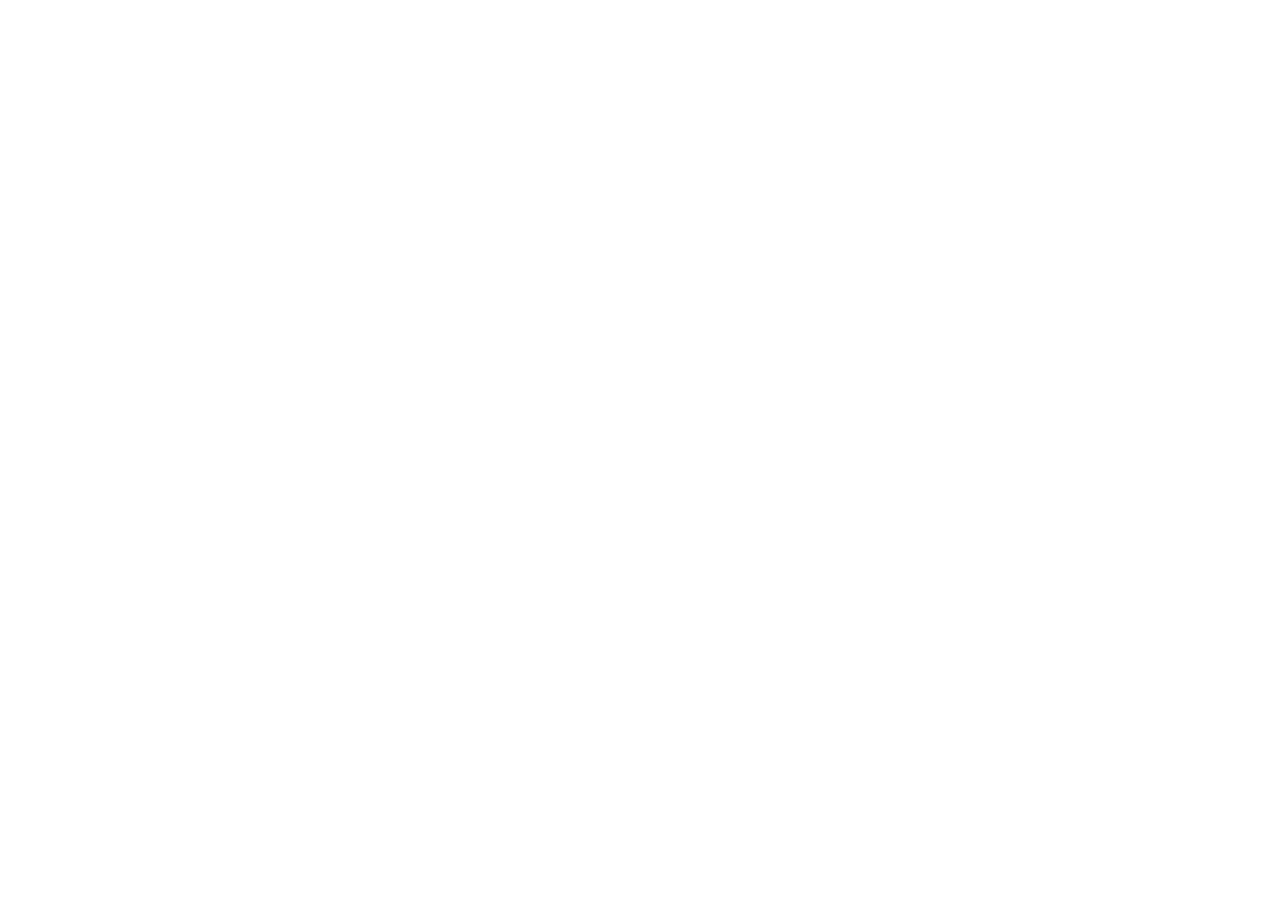
==== docs/index.html @ 90aa46c4 "update docs" ====
<!doctype html><html lang="es"><head><meta charset="utf-8"/><link rel="icon" href="/favicon.ico"/><meta name="viewport" content="width=device-width,initial-scale=1"/><title>React starter kit</title><script defer="defer" src="/static/js/main.75d89df9.js"></script><link href="/static/css/main.4840ba7c.css" rel="stylesheet"></head><body><noscript>You need to enable JavaScript to run this app.</noscript><div id="root"></div></body></html>
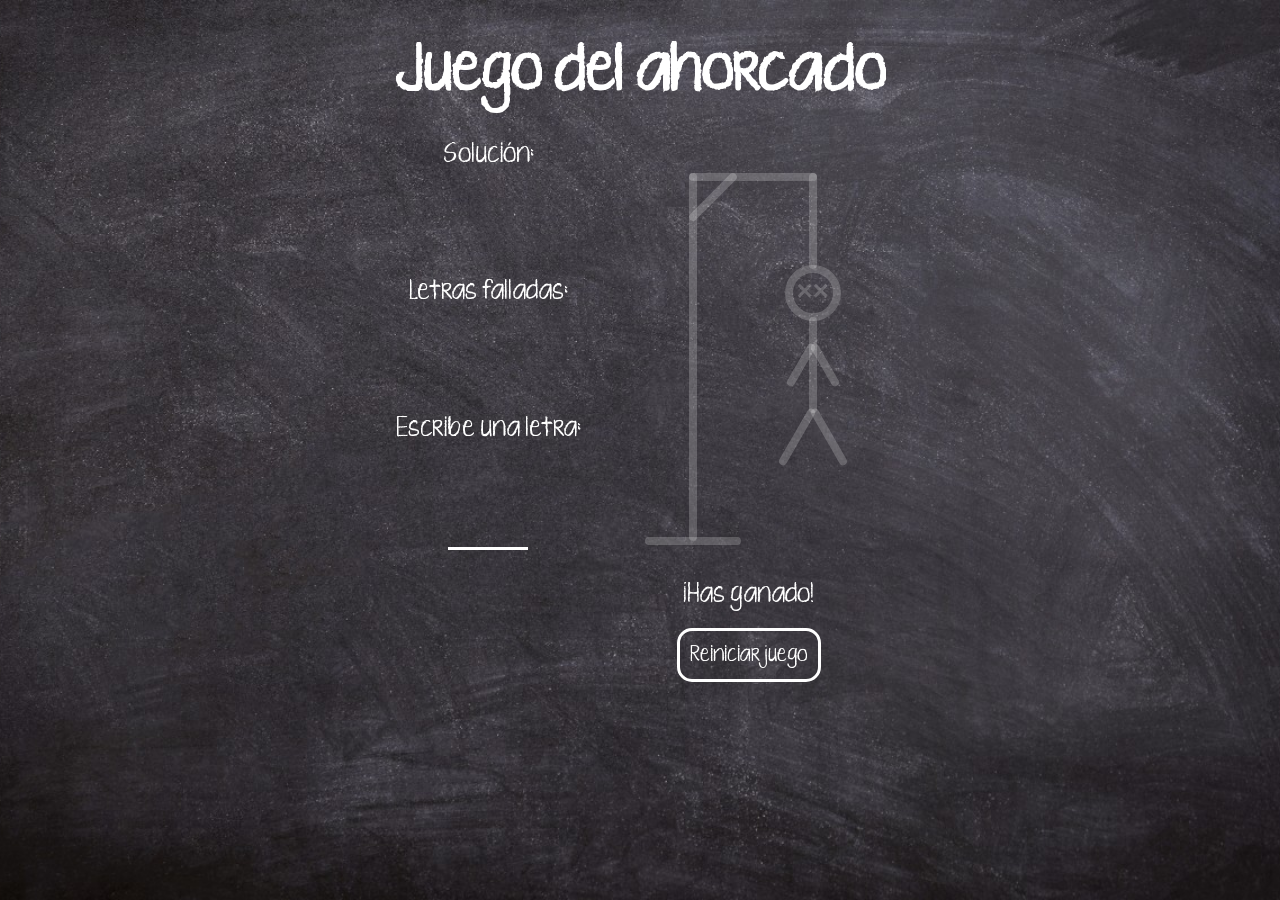
==== commit e6a7a570: "Publish in GitHub Pages" ====
--- a/docs/index.html
+++ b/docs/index.html
@@ -1 +1 @@
-<!doctype html><html lang="es"><head><meta charset="utf-8"/><link rel="icon" href="/favicon.ico"/><meta name="viewport" content="width=device-width,initial-scale=1"/><title>React starter kit</title><script defer="defer" src="/static/js/main.75d89df9.js"></script><link href="/static/css/main.4840ba7c.css" rel="stylesheet"></head><body><noscript>You need to enable JavaScript to run this app.</noscript><div id="root"></div></body></html>+<!doctype html><html lang="es"><head><meta charset="utf-8"/><link rel="icon" href="./favicon.ico"/><meta name="viewport" content="width=device-width,initial-scale=1"/><title>React starter kit</title><script defer="defer" src="./static/js/main.75d89df9.js"></script><link href="./static/css/main.5861dfe2.css" rel="stylesheet"></head><body><noscript>You need to enable JavaScript to run this app.</noscript><div id="root"></div></body></html>
--- a/docs/static/css/main.5861dfe2.css
+++ b/docs/static/css/main.5861dfe2.css
@@ -0,0 +1,2 @@
+@font-face{font-family:KgTenThousandReasons;src:url(../../static/media/KgTenThousandReasons-R1ll.152e903334ad9b5b7845.ttf) format("truetype")}*{box-sizing:border-box;color:#fff;font-family:KgTenThousandReasons,sans-serif;font-weight:400;margin:0;padding:0}.title{display:block;font-size:1.25rem;line-height:1;text-align:center}.page{background-image:url(../../static/media/blackboard.7288f09fd4ddef2eb676.jpg);background-position:50%;background-size:cover;min-height:100vh;padding:2rem;width:100%}.main{display:flex;justify-content:center}.dummy{height:25rem;margin-left:4rem;min-width:15rem;position:relative}.dummy .line{background-color:hsla(0,0%,100%,.2);border-radius:.25rem;height:.5rem;transition:background-color 1s ease}.dummy .head,.dummy .line{display:block;position:absolute}.dummy .head{border:.5rem solid hsla(0,0%,100%,.2);border-radius:50%;height:3.5rem;transition:border 1s ease;width:3.5rem}.dummy .eye{color:hsla(0,0%,100%,.2);font-size:1.75rem;font-weight:700;position:absolute;transition:color 1s ease}.dummy .eye:before{content:"×"}.dummy .error-1{bottom:0;left:0;width:6rem}.dummy .error-2{left:-8.5rem;top:13rem;-webkit-transform:rotate(90deg);transform:rotate(90deg);width:23rem}.dummy .error-3{left:2.75rem;top:1.75rem;width:8rem}.dummy .error-4{left:2.25rem;top:3rem;-webkit-transform:rotate(135deg);transform:rotate(135deg);width:4rem}.dummy .error-5{left:7.5rem;top:4.5rem;-webkit-transform:rotate(90deg);transform:rotate(90deg);width:6rem}.dummy .error-6{left:8.75rem;top:7.5rem}.dummy .error-7{left:7.5rem;top:13.5rem;-webkit-transform:rotate(90deg);transform:rotate(90deg);width:6rem}.dummy .error-8{left:9.75rem;top:13.5rem;-webkit-transform:rotate(60deg);transform:rotate(60deg);width:3rem}.dummy .error-9{left:8.25rem;top:13.5rem;-webkit-transform:rotate(120deg);transform:rotate(120deg);width:3rem}.dummy .error-10{left:9.5rem;top:18rem;-webkit-transform:rotate(60deg);transform:rotate(60deg);width:4rem}.dummy .error-11{left:7.5rem;top:18rem;-webkit-transform:rotate(120deg);transform:rotate(120deg);width:4rem}.dummy .error-12{left:9.5rem;top:7.5rem}.dummy .error-13{left:10.5rem;top:7.5rem}.dummy.error-1 .error-1.line{background-color:#fff}.dummy.error-1 .error-1.head{border-color:#fff}.dummy.error-1 .error-1.eye{color:#fff}.dummy.error-2 .error-1.line{background-color:#fff}.dummy.error-2 .error-1.head{border-color:#fff}.dummy.error-2 .error-1.eye{color:#fff}.dummy.error-2 .error-2.line{background-color:#fff}.dummy.error-2 .error-2.head{border-color:#fff}.dummy.error-2 .error-2.eye{color:#fff}.dummy.error-3 .error-1.line{background-color:#fff}.dummy.error-3 .error-1.head{border-color:#fff}.dummy.error-3 .error-1.eye{color:#fff}.dummy.error-3 .error-2.line{background-color:#fff}.dummy.error-3 .error-2.head{border-color:#fff}.dummy.error-3 .error-2.eye{color:#fff}.dummy.error-3 .error-3.line{background-color:#fff}.dummy.error-3 .error-3.head{border-color:#fff}.dummy.error-3 .error-3.eye{color:#fff}.dummy.error-4 .error-1.line{background-color:#fff}.dummy.error-4 .error-1.head{border-color:#fff}.dummy.error-4 .error-1.eye{color:#fff}.dummy.error-4 .error-2.line{background-color:#fff}.dummy.error-4 .error-2.head{border-color:#fff}.dummy.error-4 .error-2.eye{color:#fff}.dummy.error-4 .error-3.line{background-color:#fff}.dummy.error-4 .error-3.head{border-color:#fff}.dummy.error-4 .error-3.eye{color:#fff}.dummy.error-4 .error-4.line{background-color:#fff}.dummy.error-4 .error-4.head{border-color:#fff}.dummy.error-4 .error-4.eye{color:#fff}.dummy.error-5 .error-1.line{background-color:#fff}.dummy.error-5 .error-1.head{border-color:#fff}.dummy.error-5 .error-1.eye{color:#fff}.dummy.error-5 .error-2.line{background-color:#fff}.dummy.error-5 .error-2.head{border-color:#fff}.dummy.error-5 .error-2.eye{color:#fff}.dummy.error-5 .error-3.line{background-color:#fff}.dummy.error-5 .error-3.head{border-color:#fff}.dummy.error-5 .error-3.eye{color:#fff}.dummy.error-5 .error-4.line{background-color:#fff}.dummy.error-5 .error-4.head{border-color:#fff}.dummy.error-5 .error-4.eye{color:#fff}.dummy.error-5 .error-5.line{background-color:#fff}.dummy.error-5 .error-5.head{border-color:#fff}.dummy.error-5 .error-5.eye{color:#fff}.dummy.error-6 .error-1.line{background-color:#fff}.dummy.error-6 .error-1.head{border-color:#fff}.dummy.error-6 .error-1.eye{color:#fff}.dummy.error-6 .error-2.line{background-color:#fff}.dummy.error-6 .error-2.head{border-color:#fff}.dummy.error-6 .error-2.eye{color:#fff}.dummy.error-6 .error-3.line{background-color:#fff}.dummy.error-6 .error-3.head{border-color:#fff}.dummy.error-6 .error-3.eye{color:#fff}.dummy.error-6 .error-4.line{background-color:#fff}.dummy.error-6 .error-4.head{border-color:#fff}.dummy.error-6 .error-4.eye{color:#fff}.dummy.error-6 .error-5.line{background-color:#fff}.dummy.error-6 .error-5.head{border-color:#fff}.dummy.error-6 .error-5.eye{color:#fff}.dummy.error-6 .error-6.line{background-color:#fff}.dummy.error-6 .error-6.head{border-color:#fff}.dummy.error-6 .error-6.eye{color:#fff}.dummy.error-7 .error-1.line{background-color:#fff}.dummy.error-7 .error-1.head{border-color:#fff}.dummy.error-7 .error-1.eye{color:#fff}.dummy.error-7 .error-2.line{background-color:#fff}.dummy.error-7 .error-2.head{border-color:#fff}.dummy.error-7 .error-2.eye{color:#fff}.dummy.error-7 .error-3.line{background-color:#fff}.dummy.error-7 .error-3.head{border-color:#fff}.dummy.error-7 .error-3.eye{color:#fff}.dummy.error-7 .error-4.line{background-color:#fff}.dummy.error-7 .error-4.head{border-color:#fff}.dummy.error-7 .error-4.eye{color:#fff}.dummy.error-7 .error-5.line{background-color:#fff}.dummy.error-7 .error-5.head{border-color:#fff}.dummy.error-7 .error-5.eye{color:#fff}.dummy.error-7 .error-6.line{background-color:#fff}.dummy.error-7 .error-6.head{border-color:#fff}.dummy.error-7 .error-6.eye{color:#fff}.dummy.error-7 .error-7.line{background-color:#fff}.dummy.error-7 .error-7.head{border-color:#fff}.dummy.error-7 .error-7.eye{color:#fff}.dummy.error-8 .error-1.line{background-color:#fff}.dummy.error-8 .error-1.head{border-color:#fff}.dummy.error-8 .error-1.eye{color:#fff}.dummy.error-8 .error-2.line{background-color:#fff}.dummy.error-8 .error-2.head{border-color:#fff}.dummy.error-8 .error-2.eye{color:#fff}.dummy.error-8 .error-3.line{background-color:#fff}.dummy.error-8 .error-3.head{border-color:#fff}.dummy.error-8 .error-3.eye{color:#fff}.dummy.error-8 .error-4.line{background-color:#fff}.dummy.error-8 .error-4.head{border-color:#fff}.dummy.error-8 .error-4.eye{color:#fff}.dummy.error-8 .error-5.line{background-color:#fff}.dummy.error-8 .error-5.head{border-color:#fff}.dummy.error-8 .error-5.eye{color:#fff}.dummy.error-8 .error-6.line{background-color:#fff}.dummy.error-8 .error-6.head{border-color:#fff}.dummy.error-8 .error-6.eye{color:#fff}.dummy.error-8 .error-7.line{background-color:#fff}.dummy.error-8 .error-7.head{border-color:#fff}.dummy.error-8 .error-7.eye{color:#fff}.dummy.error-8 .error-8.line{background-color:#fff}.dummy.error-8 .error-8.head{border-color:#fff}.dummy.error-8 .error-8.eye{color:#fff}.dummy.error-9 .error-1.line{background-color:#fff}.dummy.error-9 .error-1.head{border-color:#fff}.dummy.error-9 .error-1.eye{color:#fff}.dummy.error-9 .error-2.line{background-color:#fff}.dummy.error-9 .error-2.head{border-color:#fff}.dummy.error-9 .error-2.eye{color:#fff}.dummy.error-9 .error-3.line{background-color:#fff}.dummy.error-9 .error-3.head{border-color:#fff}.dummy.error-9 .error-3.eye{color:#fff}.dummy.error-9 .error-4.line{background-color:#fff}.dummy.error-9 .error-4.head{border-color:#fff}.dummy.error-9 .error-4.eye{color:#fff}.dummy.error-9 .error-5.line{background-color:#fff}.dummy.error-9 .error-5.head{border-color:#fff}.dummy.error-9 .error-5.eye{color:#fff}.dummy.error-9 .error-6.line{background-color:#fff}.dummy.error-9 .error-6.head{border-color:#fff}.dummy.error-9 .error-6.eye{color:#fff}.dummy.error-9 .error-7.line{background-color:#fff}.dummy.error-9 .error-7.head{border-color:#fff}.dummy.error-9 .error-7.eye{color:#fff}.dummy.error-9 .error-8.line{background-color:#fff}.dummy.error-9 .error-8.head{border-color:#fff}.dummy.error-9 .error-8.eye{color:#fff}.dummy.error-9 .error-9.line{background-color:#fff}.dummy.error-9 .error-9.head{border-color:#fff}.dummy.error-9 .error-9.eye{color:#fff}.dummy.error-10 .error-1.line{background-color:#fff}.dummy.error-10 .error-1.head{border-color:#fff}.dummy.error-10 .error-1.eye{color:#fff}.dummy.error-10 .error-2.line{background-color:#fff}.dummy.error-10 .error-2.head{border-color:#fff}.dummy.error-10 .error-2.eye{color:#fff}.dummy.error-10 .error-3.line{background-color:#fff}.dummy.error-10 .error-3.head{border-color:#fff}.dummy.error-10 .error-3.eye{color:#fff}.dummy.error-10 .error-4.line{background-color:#fff}.dummy.error-10 .error-4.head{border-color:#fff}.dummy.error-10 .error-4.eye{color:#fff}.dummy.error-10 .error-5.line{background-color:#fff}.dummy.error-10 .error-5.head{border-color:#fff}.dummy.error-10 .error-5.eye{color:#fff}.dummy.error-10 .error-6.line{background-color:#fff}.dummy.error-10 .error-6.head{border-color:#fff}.dummy.error-10 .error-6.eye{color:#fff}.dummy.error-10 .error-7.line{background-color:#fff}.dummy.error-10 .error-7.head{border-color:#fff}.dummy.error-10 .error-7.eye{color:#fff}.dummy.error-10 .error-8.line{background-color:#fff}.dummy.error-10 .error-8.head{border-color:#fff}.dummy.error-10 .error-8.eye{color:#fff}.dummy.error-10 .error-9.line{background-color:#fff}.dummy.error-10 .error-9.head{border-color:#fff}.dummy.error-10 .error-9.eye{color:#fff}.dummy.error-10 .error-10.line{background-color:#fff}.dummy.error-10 .error-10.head{border-color:#fff}.dummy.error-10 .error-10.eye{color:#fff}.dummy.error-11 .error-1.line{background-color:#fff}.dummy.error-11 .error-1.head{border-color:#fff}.dummy.error-11 .error-1.eye{color:#fff}.dummy.error-11 .error-2.line{background-color:#fff}.dummy.error-11 .error-2.head{border-color:#fff}.dummy.error-11 .error-2.eye{color:#fff}.dummy.error-11 .error-3.line{background-color:#fff}.dummy.error-11 .error-3.head{border-color:#fff}.dummy.error-11 .error-3.eye{color:#fff}.dummy.error-11 .error-4.line{background-color:#fff}.dummy.error-11 .error-4.head{border-color:#fff}.dummy.error-11 .error-4.eye{color:#fff}.dummy.error-11 .error-5.line{background-color:#fff}.dummy.error-11 .error-5.head{border-color:#fff}.dummy.error-11 .error-5.eye{color:#fff}.dummy.error-11 .error-6.line{background-color:#fff}.dummy.error-11 .error-6.head{border-color:#fff}.dummy.error-11 .error-6.eye{color:#fff}.dummy.error-11 .error-7.line{background-color:#fff}.dummy.error-11 .error-7.head{border-color:#fff}.dummy.error-11 .error-7.eye{color:#fff}.dummy.error-11 .error-8.line{background-color:#fff}.dummy.error-11 .error-8.head{border-color:#fff}.dummy.error-11 .error-8.eye{color:#fff}.dummy.error-11 .error-9.line{background-color:#fff}.dummy.error-11 .error-9.head{border-color:#fff}.dummy.error-11 .error-9.eye{color:#fff}.dummy.error-11 .error-10.line{background-color:#fff}.dummy.error-11 .error-10.head{border-color:#fff}.dummy.error-11 .error-10.eye{color:#fff}.dummy.error-11 .error-11.line{background-color:#fff}.dummy.error-11 .error-11.head{border-color:#fff}.dummy.error-11 .error-11.eye{color:#fff}.dummy.error-12 .error-1.line{background-color:#fff}.dummy.error-12 .error-1.head{border-color:#fff}.dummy.error-12 .error-1.eye{color:#fff}.dummy.error-12 .error-2.line{background-color:#fff}.dummy.error-12 .error-2.head{border-color:#fff}.dummy.error-12 .error-2.eye{color:#fff}.dummy.error-12 .error-3.line{background-color:#fff}.dummy.error-12 .error-3.head{border-color:#fff}.dummy.error-12 .error-3.eye{color:#fff}.dummy.error-12 .error-4.line{background-color:#fff}.dummy.error-12 .error-4.head{border-color:#fff}.dummy.error-12 .error-4.eye{color:#fff}.dummy.error-12 .error-5.line{background-color:#fff}.dummy.error-12 .error-5.head{border-color:#fff}.dummy.error-12 .error-5.eye{color:#fff}.dummy.error-12 .error-6.line{background-color:#fff}.dummy.error-12 .error-6.head{border-color:#fff}.dummy.error-12 .error-6.eye{color:#fff}.dummy.error-12 .error-7.line{background-color:#fff}.dummy.error-12 .error-7.head{border-color:#fff}.dummy.error-12 .error-7.eye{color:#fff}.dummy.error-12 .error-8.line{background-color:#fff}.dummy.error-12 .error-8.head{border-color:#fff}.dummy.error-12 .error-8.eye{color:#fff}.dummy.error-12 .error-9.line{background-color:#fff}.dummy.error-12 .error-9.head{border-color:#fff}.dummy.error-12 .error-9.eye{color:#fff}.dummy.error-12 .error-10.line{background-color:#fff}.dummy.error-12 .error-10.head{border-color:#fff}.dummy.error-12 .error-10.eye{color:#fff}.dummy.error-12 .error-11.line{background-color:#fff}.dummy.error-12 .error-11.head{border-color:#fff}.dummy.error-12 .error-11.eye{color:#fff}.dummy.error-12 .error-12.line{background-color:#fff}.dummy.error-12 .error-12.head{border-color:#fff}.dummy.error-12 .error-12.eye{color:#fff}.dummy.error-13 .error-1.line{background-color:#fff}.dummy.error-13 .error-1.head{border-color:#fff}.dummy.error-13 .error-1.eye{color:#fff}.dummy.error-13 .error-2.line{background-color:#fff}.dummy.error-13 .error-2.head{border-color:#fff}.dummy.error-13 .error-2.eye{color:#fff}.dummy.error-13 .error-3.line{background-color:#fff}.dummy.error-13 .error-3.head{border-color:#fff}.dummy.error-13 .error-3.eye{color:#fff}.dummy.error-13 .error-4.line{background-color:#fff}.dummy.error-13 .error-4.head{border-color:#fff}.dummy.error-13 .error-4.eye{color:#fff}.dummy.error-13 .error-5.line{background-color:#fff}.dummy.error-13 .error-5.head{border-color:#fff}.dummy.error-13 .error-5.eye{color:#fff}.dummy.error-13 .error-6.line{background-color:#fff}.dummy.error-13 .error-6.head{border-color:#fff}.dummy.error-13 .error-6.eye{color:#fff}.dummy.error-13 .error-7.line{background-color:#fff}.dummy.error-13 .error-7.head{border-color:#fff}.dummy.error-13 .error-7.eye{color:#fff}.dummy.error-13 .error-8.line{background-color:#fff}.dummy.error-13 .error-8.head{border-color:#fff}.dummy.error-13 .error-8.eye{color:#fff}.dummy.error-13 .error-9.line{background-color:#fff}.dummy.error-13 .error-9.head{border-color:#fff}.dummy.error-13 .error-9.eye{color:#fff}.dummy.error-13 .error-10.line{background-color:#fff}.dummy.error-13 .error-10.head{border-color:#fff}.dummy.error-13 .error-10.eye{color:#fff}.dummy.error-13 .error-11.line{background-color:#fff}.dummy.error-13 .error-11.head{border-color:#fff}.dummy.error-13 .error-11.eye{color:#fff}.dummy.error-13 .error-12.line{background-color:#fff}.dummy.error-13 .error-12.head{border-color:#fff}.dummy.error-13 .error-12.eye{color:#fff}.dummy.error-13 .error-13.line{background-color:#fff}.dummy.error-13 .error-13.head{border-color:#fff}.dummy.error-13 .error-13.eye{color:#fff}.footer{display:flex;justify-content:space-between;padding-top:2rem}.footer *{font-size:.75rem}.footer__menu-item{display:inline-block;list-style:none}.footer__menu-link{padding-right:2rem}.footer__menu-link.active{text-decoration:none}.form{margin-bottom:1rem;text-align:center}.form__input{-webkit-animation-duration:2s;animation-duration:2s;-webkit-animation-iteration-count:infinite;animation-iteration-count:infinite;-webkit-animation-name:borderBottomInput;animation-name:borderBottomInput;background-color:transparent;border:none;border-bottom:3px solid #fff;font-size:4rem;outline:none;text-align:center}.form__input[maxLength="1"]{width:5rem}.form__input[maxLength="15"]{width:25rem}.form__input::selection{background-color:hsla(0,0%,100%,.25)}@-webkit-keyframes borderBottomInput{0%{border-bottom-color:#fff}50%{border-bottom-color:transparent}to{border-bottom-color:#fff}}@keyframes borderBottomInput{0%{border-bottom-color:#fff}50%{border-bottom-color:transparent}to{border-bottom-color:#fff}}.header__title{font-size:3rem;font-weight:700;padding-bottom:2rem;text-align:center}.instructions{line-height:2.25;max-width:30rem}.instructions p{padding-bottom:2rem}.loading{-webkit-animation-duration:1s;animation-duration:1s;-webkit-animation-iteration-count:infinite;animation-iteration-count:infinite;-webkit-animation-name:beat;animation-name:beat;border:.25rem solid #fff;border-radius:50%;display:block;height:2rem;left:2rem;position:fixed;top:2rem;-webkit-transform:translate(-50%,-50%);transform:translate(-50%,-50%);width:2rem}.loading.hidden{opacity:0}@-webkit-keyframes beat{0%{height:1.5rem;width:1.5rem}20%{height:2rem;width:2rem}40%{height:1.5rem;width:1.5rem}60%{height:2rem;width:2rem}80%{height:1.5rem;width:1.5rem}to{height:1.5rem;width:1.5rem}}@keyframes beat{0%{height:1.5rem;width:1.5rem}20%{height:2rem;width:2rem}40%{height:1.5rem;width:1.5rem}60%{height:2rem;width:2rem}80%{height:1.5rem;width:1.5rem}to{height:1.5rem;width:1.5rem}}.end{align-items:center;display:flex;flex-direction:column;justify-content:center}.end__message{font-size:1.25rem;margin:2rem 0 1rem 2rem}.end__btn{background-color:unset;border:3px solid #fff;border-radius:15px;cursor:pointer;font-size:1rem;margin-left:2rem;padding:10px;transition:all .3s ease-in-out}.end__btn:hover{background-color:#fff;color:gray;font-weight:700}.hidden{display:none}.error,.solution{margin-bottom:3.75rem}.letters{display:flex;flex-wrap:wrap;justify-content:center;list-style:none;min-height:3.5625rem}.letters .letter{border-bottom:3px solid #fff;font-size:2rem;margin:0 .25rem;min-width:1.5rem;text-align:center}
+/*# sourceMappingURL=main.5861dfe2.css.map*/
